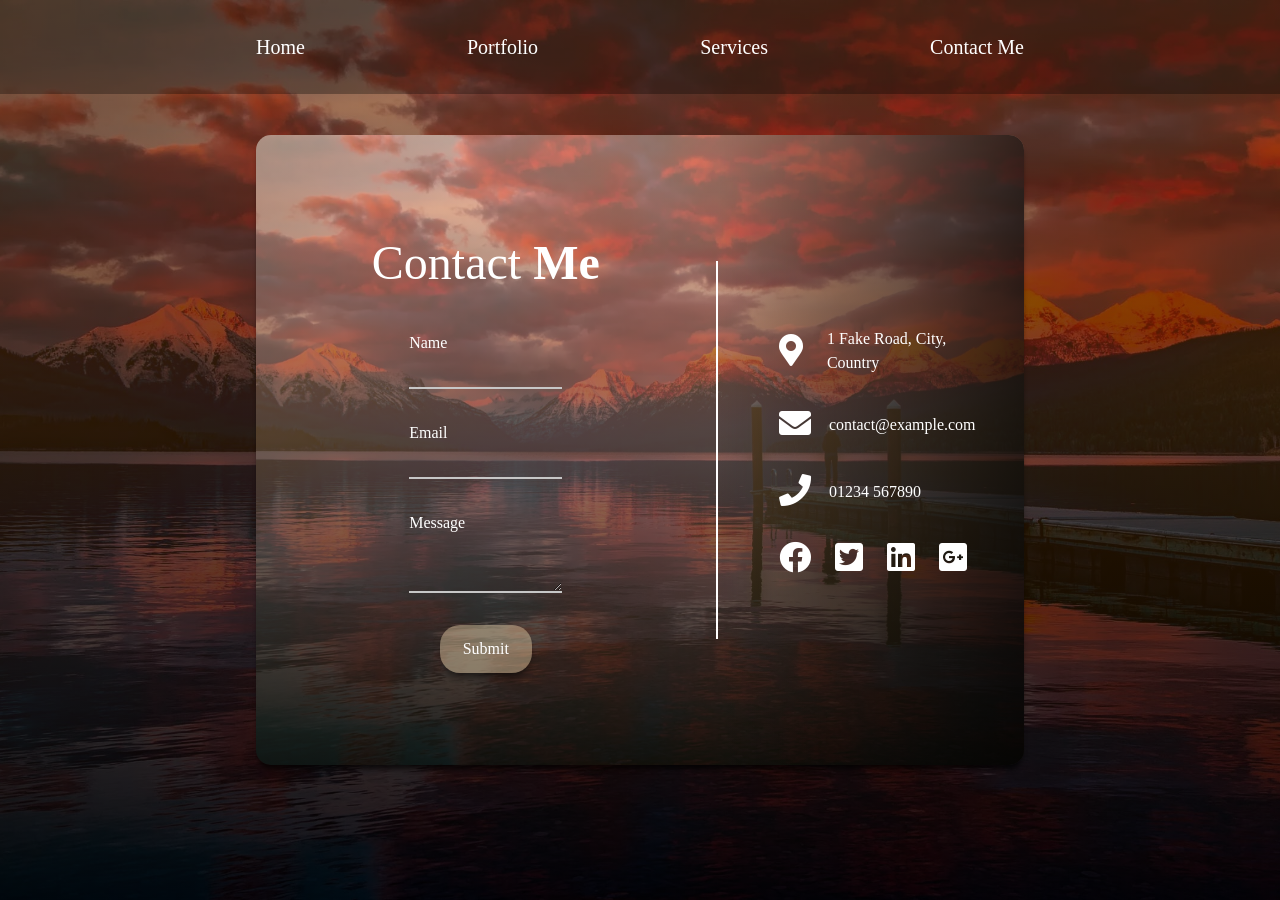
==== contact.html @ 5aadb19e "Created about page" ====
<!DOCTYPE html>
<html lang="en">
<head>
    <meta charset="UTF-8">
    <meta name="viewport" content="width=device-width, initial-scale=1.0">
    <meta http-equiv="X-UA-Compatible" content="ie=edge">
    <title>Contact Form</title>
    <link rel="stylesheet" href="style.css">
    <script type="text/javascript"> (function() { var css = document.createElement('link'); css.href = 'https://use.fontawesome.com/releases/v5.1.0/css/all.css'; css.rel = 'stylesheet'; css.type = 'text/css'; document.getElementsByTagName('head')[0].appendChild(css); })(); </script>
</head>
<body>
    <nav style="background-color: rgba(0,0,0,0.3);" class="fixed w-full">
        <div class="flex justify-between items-center w-3/5 mx-auto text-white font-normal py-8 text-xl">
            <a class="cursor-pointer hover:text-gray-400">Home</a>
            <a class="cursor-pointer hover:text-gray-400">Portfolio</a>
            <a class="cursor-pointer hover:text-gray-400">Services</a>
            <a class="cursor-pointer hover:text-gray-400">Contact Me</a>
        </div>
    </nav>
    <div class="contact-bg flex justify-center items-center">
        <div style="height: 70%; border-radius: 15px;" class="contact-form w-3/5 text-white flex">
            <div class="w-3/5 flex flex-col justify-center items-center h-full">
                <h1 class="font-bold text-5xl mb-8"><span class="font-thin">Contact</span> Me</h1>
                <label for="name" class="w-4/12">Name</label>
                <input class="contact-input focus:outline-none w-4/12 mt-2" type="text" id="name" />
                <label for="email" class="mt-8 w-4/12">Email</label>
                <input class="contact-input focus:outline-none w-4/12 mt-2" type="text" id="email" />
                <label for="message" class="mt-8 w-4/12">Message</label>
                <textarea class="contact-input focus:outline-none w-4/12 mt-2" type="text" id="message"></textarea>
                <button style="background-color: rgba(247, 226, 183, 0.4); border-radius: 20px;" class="mt-8 py-3 w-1/5">Submit</button>
            </div>
            <div style="width: 2px; height: 60%; align-self: center;" class="bg-white">
            </div>
            <div style="background-image: linear-gradient(to right, rgba(0, 0, 0, 0), rgba(0, 0, 0, 0.7)); border-top-right-radius: 15px; border-bottom-right-radius: 15px;" class="w-2/5 h-full flex flex-col justify-center items-center">
                <div class="w-3/5 mx-auto">
                    <div class="flex items-center">
                        <span style="width: 50px;"><i class="fas fa-map-marker-alt fa-2x mr-6"></i></span> 
                        <h1>1 Fake Road, City, Country</h1>
                    </div>
                    <div class="flex items-center mt-8">
                        <span style="width: 50px;"><i class="fas fa-envelope fa-2x mr-6"></i></span> 
                        <h1>contact@example.com</h1>
                    </div>
                    <div class="flex items-center mt-8">
                        <span style="width: 50px;"><i class="fas fa-phone fa-2x mr-6"></i></span> 
                        <h1>01234 567890</h1>
                    </div>
                    <div class="flex items-center mt-8">
                        <i class="fab fa-facebook fa-2x"></i>
                        <i class="fab fa-twitter-square fa-2x ml-6"></i>
                        <i class="fab fa-linkedin fa-2x ml-6"></i>
                        <i class="fab fa-google-plus-square fa-2x ml-6"></i>
                    </div>
                </div>
            </div>
        </div>
    </div>
</body>
</html>
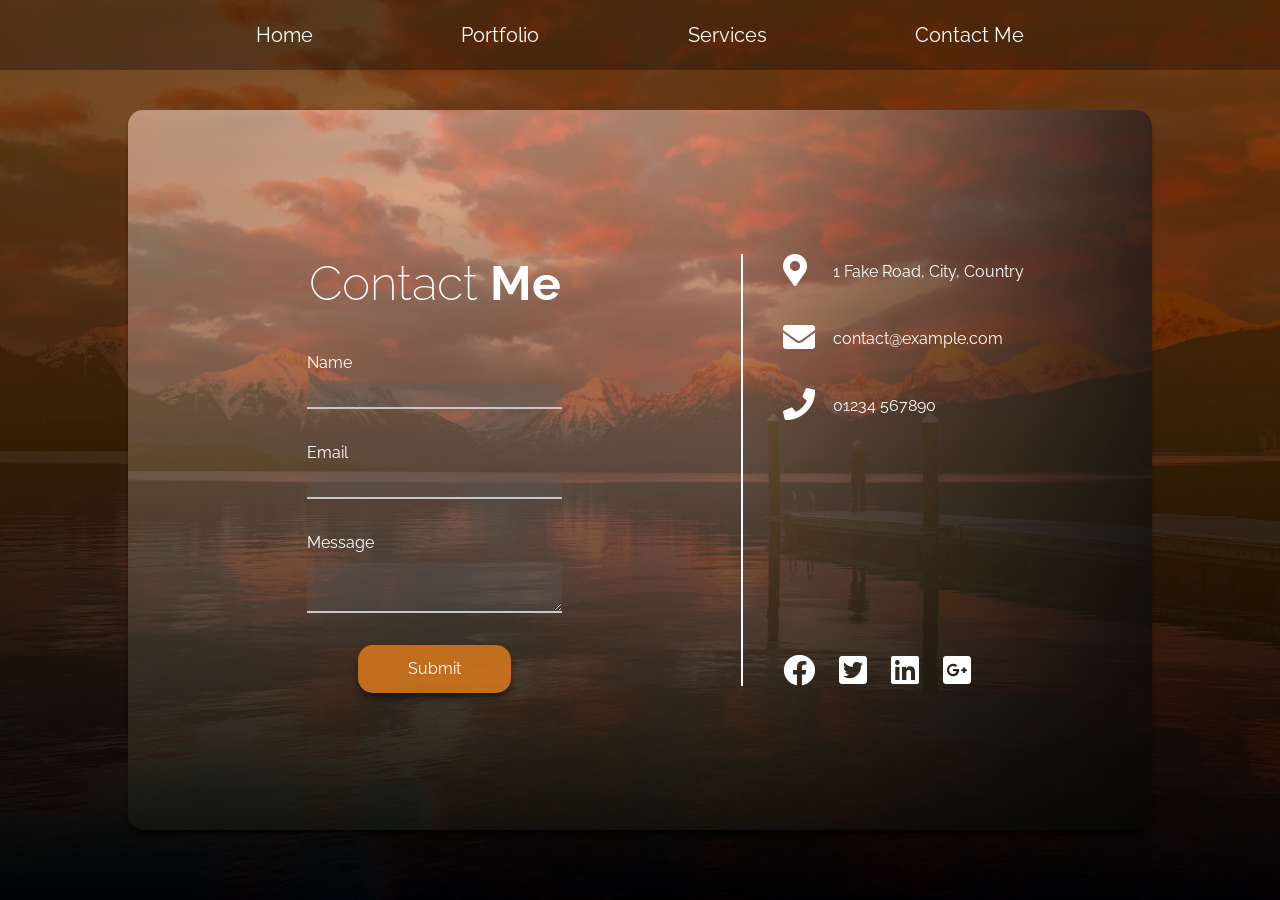
==== commit 6fb098bd: "Made adjustments to contact page" ====
--- a/contact.html
+++ b/contact.html
@@ -6,33 +6,34 @@
     <meta http-equiv="X-UA-Compatible" content="ie=edge">
     <title>Contact Form</title>
     <link rel="stylesheet" href="style.css">
+    <link href="https://fonts.googleapis.com/css?family=Raleway:100,200,300,400,500,700&display=swap" rel="stylesheet">
     <script type="text/javascript"> (function() { var css = document.createElement('link'); css.href = 'https://use.fontawesome.com/releases/v5.1.0/css/all.css'; css.rel = 'stylesheet'; css.type = 'text/css'; document.getElementsByTagName('head')[0].appendChild(css); })(); </script>
 </head>
 <body>
     <nav style="background-color: rgba(0,0,0,0.3);" class="fixed w-full">
-        <div class="flex justify-between items-center w-3/5 mx-auto text-white font-normal py-8 text-xl">
-            <a class="cursor-pointer hover:text-gray-400">Home</a>
+        <div class="flex justify-between items-center w-3/5 mx-auto text-white font-normal py-5 text-xl">
+            <a href="index.html" class="cursor-pointer hover:text-gray-400">Home</a>
             <a class="cursor-pointer hover:text-gray-400">Portfolio</a>
             <a class="cursor-pointer hover:text-gray-400">Services</a>
             <a class="cursor-pointer hover:text-gray-400">Contact Me</a>
         </div>
     </nav>
     <div class="contact-bg flex justify-center items-center">
-        <div style="height: 70%; border-radius: 15px;" class="contact-form w-3/5 text-white flex">
+        <div style="height: 80%; border-radius: 15px;" class="mt-10 contact-form w-4/5 text-white flex">
             <div class="w-3/5 flex flex-col justify-center items-center h-full">
                 <h1 class="font-bold text-5xl mb-8"><span class="font-thin">Contact</span> Me</h1>
-                <label for="name" class="w-4/12">Name</label>
-                <input class="contact-input focus:outline-none w-4/12 mt-2" type="text" id="name" />
-                <label for="email" class="mt-8 w-4/12">Email</label>
-                <input class="contact-input focus:outline-none w-4/12 mt-2" type="text" id="email" />
-                <label for="message" class="mt-8 w-4/12">Message</label>
-                <textarea class="contact-input focus:outline-none w-4/12 mt-2" type="text" id="message"></textarea>
-                <button style="background-color: rgba(247, 226, 183, 0.4); border-radius: 20px;" class="mt-8 py-3 w-1/5">Submit</button>
+                <label for="name" class="w-5/12">Name</label>
+                <input class="contact-input focus:outline-none w-5/12 mt-2" type="text" id="name" />
+                <label for="email" class="mt-8 w-5/12">Email</label>
+                <input class="contact-input focus:outline-none w-5/12 mt-2" type="text" id="email" />
+                <label for="message" class="mt-8 w-5/12">Message</label>
+                <textarea class="contact-input focus:outline-none w-5/12 mt-2" type="text" id="message"></textarea>
+                <button style="border-radius: 15px;" class="contact-btn mt-8 py-3 w-3/12">Submit</button>
             </div>
             <div style="width: 2px; height: 60%; align-self: center;" class="bg-white">
             </div>
-            <div style="background-image: linear-gradient(to right, rgba(0, 0, 0, 0), rgba(0, 0, 0, 0.7)); border-top-right-radius: 15px; border-bottom-right-radius: 15px;" class="w-2/5 h-full flex flex-col justify-center items-center">
-                <div class="w-3/5 mx-auto">
+            <div style="background-image: linear-gradient(to right, rgba(0, 0, 0, 0), rgba(0, 0, 0, 0.7)); border-top-right-radius: 15px; border-bottom-right-radius: 15px;" class="w-2/5 h-full flex flex-col justify-center">
+                <div style="height: 60%;" class="w-4/5 ml-10 relative">
                     <div class="flex items-center">
                         <span style="width: 50px;"><i class="fas fa-map-marker-alt fa-2x mr-6"></i></span> 
                         <h1>1 Fake Road, City, Country</h1>
@@ -45,11 +46,11 @@
                         <span style="width: 50px;"><i class="fas fa-phone fa-2x mr-6"></i></span> 
                         <h1>01234 567890</h1>
                     </div>
-                    <div class="flex items-center mt-8">
-                        <i class="fab fa-facebook fa-2x"></i>
-                        <i class="fab fa-twitter-square fa-2x ml-6"></i>
-                        <i class="fab fa-linkedin fa-2x ml-6"></i>
-                        <i class="fab fa-google-plus-square fa-2x ml-6"></i>
+                    <div class="flex items-center mt-8 absolute bottom-0">
+                        <i class="fab fa-facebook fa-2x cursor-pointer"></i>
+                        <i class="fab fa-twitter-square fa-2x ml-6 cursor-pointer"></i>
+                        <i class="fab fa-linkedin fa-2x ml-6 cursor-pointer"></i>
+                        <i class="fab fa-google-plus-square fa-2x ml-6 cursor-pointer"></i>
                     </div>
                 </div>
             </div>
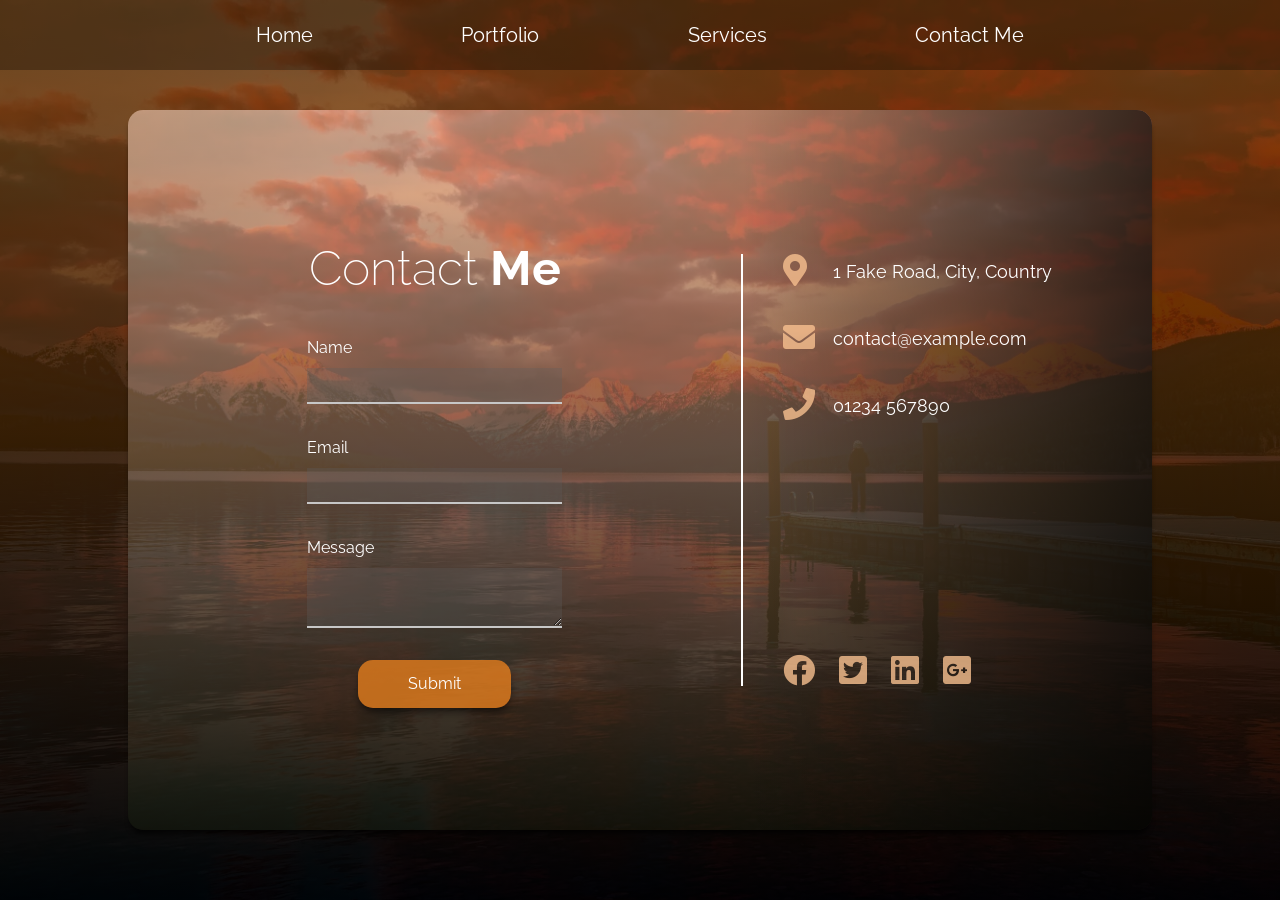
==== commit c1b77792: "Changed colour of icons" ====
--- a/contact.html
+++ b/contact.html
@@ -35,22 +35,22 @@
             <div style="background-image: linear-gradient(to right, rgba(0, 0, 0, 0), rgba(0, 0, 0, 0.7)); border-top-right-radius: 15px; border-bottom-right-radius: 15px;" class="w-2/5 h-full flex flex-col justify-center">
                 <div style="height: 60%;" class="w-4/5 ml-10 relative">
                     <div class="flex items-center">
-                        <span style="width: 50px;"><i class="fas fa-map-marker-alt fa-2x mr-6"></i></span> 
-                        <h1>1 Fake Road, City, Country</h1>
+                        <span style="width: 50px; color: rgba(247, 193, 144, 0.8);"><i class="fas fa-map-marker-alt fa-2x mr-6"></i></span> 
+                        <h1 class="text-lg" >1 Fake Road, City, Country</h1class="text-lg">
                     </div>
                     <div class="flex items-center mt-8">
-                        <span style="width: 50px;"><i class="fas fa-envelope fa-2x mr-6"></i></span> 
-                        <h1>contact@example.com</h1>
+                        <span style="width: 50px; color: rgba(247, 193, 144, 0.8);"><i class="fas fa-envelope fa-2x mr-6"></i></span> 
+                        <h1 class="text-lg">contact@example.com</h1>
                     </div>
                     <div class="flex items-center mt-8">
-                        <span style="width: 50px;"><i class="fas fa-phone fa-2x mr-6"></i></span> 
-                        <h1>01234 567890</h1>
+                        <span style="width: 50px; color: rgba(247, 193, 144, 0.8);"><i class="fas fa-phone fa-2x mr-6"></i></span> 
+                        <h1 class="text-lg">01234 567890</h1>
                     </div>
                     <div class="flex items-center mt-8 absolute bottom-0">
-                        <i class="fab fa-facebook fa-2x cursor-pointer"></i>
-                        <i class="fab fa-twitter-square fa-2x ml-6 cursor-pointer"></i>
-                        <i class="fab fa-linkedin fa-2x ml-6 cursor-pointer"></i>
-                        <i class="fab fa-google-plus-square fa-2x ml-6 cursor-pointer"></i>
+                        <i style="color: rgba(247, 193, 144, 0.8);" class="fab fa-facebook fa-2x cursor-pointer"></i>
+                        <i style="color: rgba(247, 193, 144, 0.8);" class="fab fa-twitter-square fa-2x ml-6 cursor-pointer"></i>
+                        <i style="color: rgba(247, 193, 144, 0.8);" class="fab fa-linkedin fa-2x ml-6 cursor-pointer"></i>
+                        <i style="color: rgba(247, 193, 144, 0.8);" class="fab fa-google-plus-square fa-2x ml-6 cursor-pointer"></i>
                     </div>
                 </div>
             </div>
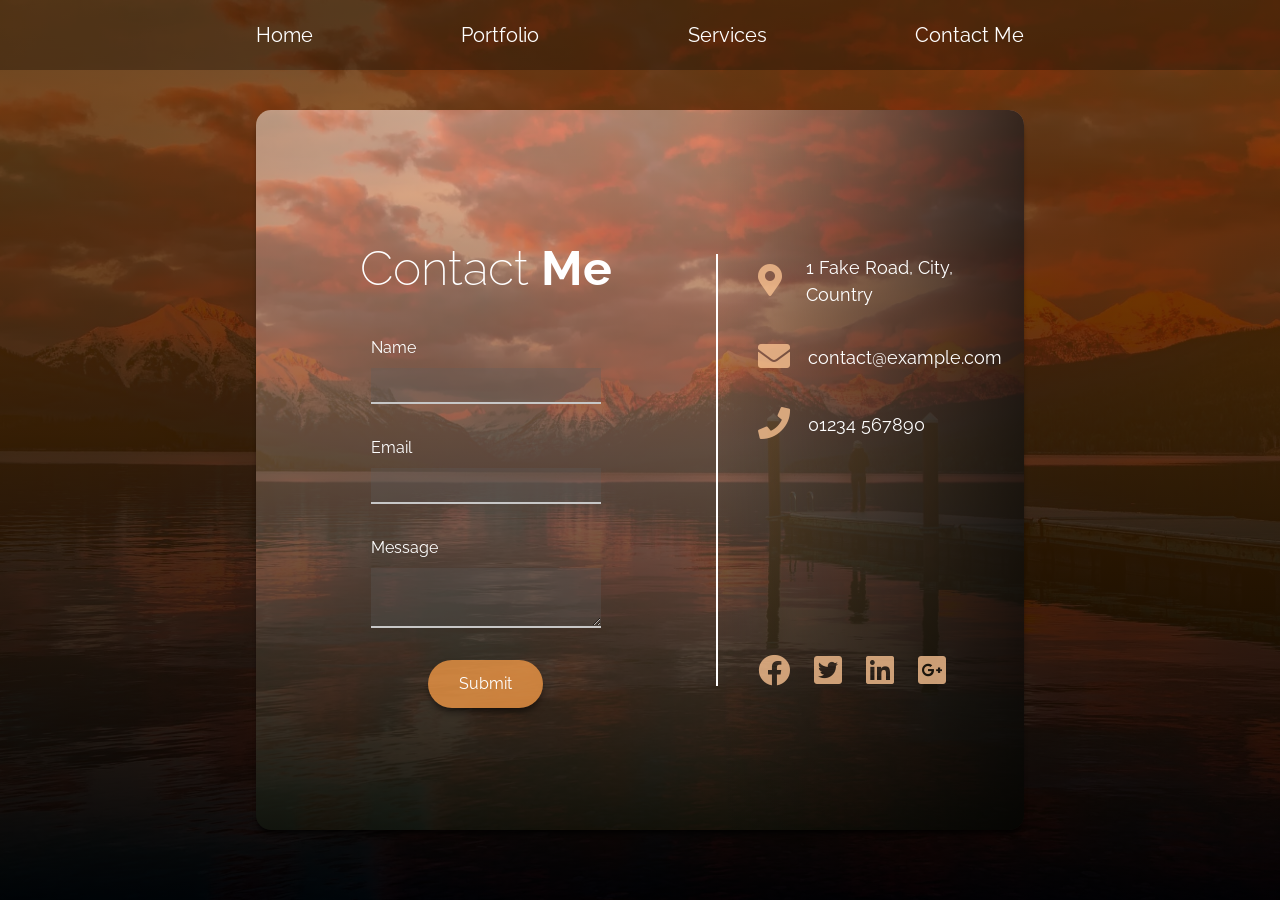
==== commit 8366e538: "Changed width of form back to 3/5" ====
--- a/contact.html
+++ b/contact.html
@@ -19,16 +19,16 @@
         </div>
     </nav>
     <div class="contact-bg flex justify-center items-center">
-        <div style="height: 80%; border-radius: 15px;" class="mt-10 contact-form w-4/5 text-white flex">
+        <div style="height: 80%; border-radius: 15px;" class="mt-10 contact-form w-3/5 text-white flex">
             <div class="w-3/5 flex flex-col justify-center items-center h-full">
                 <h1 class="font-bold text-5xl mb-8"><span class="font-thin">Contact</span> Me</h1>
-                <label for="name" class="w-5/12">Name</label>
-                <input class="contact-input focus:outline-none w-5/12 mt-2" type="text" id="name" />
-                <label for="email" class="mt-8 w-5/12">Email</label>
-                <input class="contact-input focus:outline-none w-5/12 mt-2" type="text" id="email" />
-                <label for="message" class="mt-8 w-5/12">Message</label>
-                <textarea class="contact-input focus:outline-none w-5/12 mt-2" type="text" id="message"></textarea>
-                <button style="border-radius: 15px;" class="contact-btn mt-8 py-3 w-3/12">Submit</button>
+                <label for="name" class="w-1/2">Name</label>
+                <input class="contact-input focus:outline-none w-1/2 mt-2" type="text" id="name" />
+                <label for="email" class="mt-8 w-1/2">Email</label>
+                <input class="contact-input focus:outline-none w-1/2 mt-2" type="text" id="email" />
+                <label for="message" class="mt-8 w-1/2">Message</label>
+                <textarea class="contact-input focus:outline-none w-1/2 mt-2" type="text" id="message"></textarea>
+                <button style="border-radius: 25px;" class="contact-btn mt-8 py-3 w-3/12">Submit</button>
             </div>
             <div style="width: 2px; height: 60%; align-self: center;" class="bg-white">
             </div>
